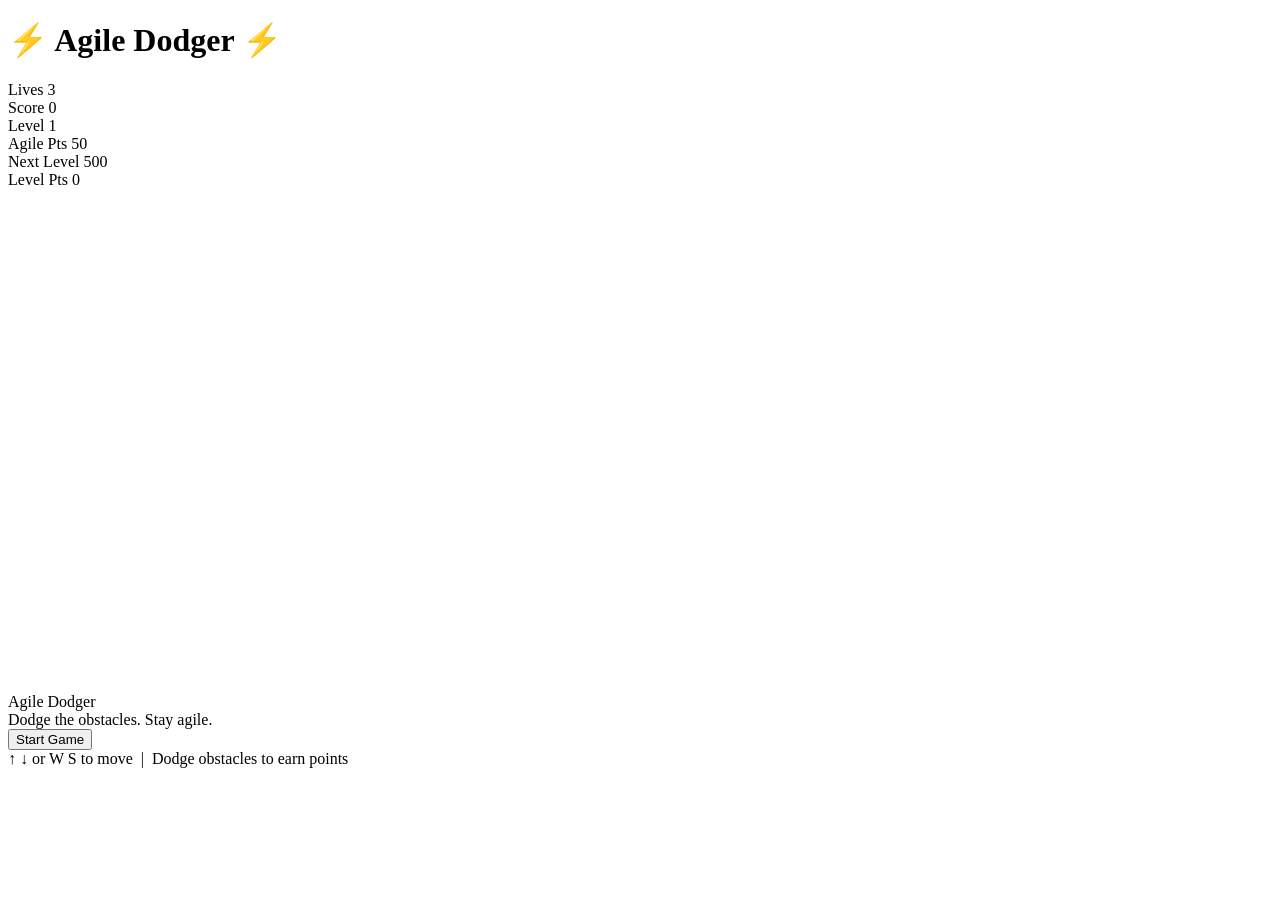
==== index.html @ e6aeab94 "Add initial HTML structure for Agile Dodger game" ====
<!DOCTYPE html>
<html lang="en">
<head>
    <meta charset="UTF-8">
    <meta name="viewport" content="width=device-width, initial-scale=1.0">
    <title>Agile Dodger</title>
    <link rel="stylesheet" href="./style.css" />
</head>
<body>
    <div id="game-wrapper">
        <h1>⚡ Agile Dodger ⚡</h1>
        <div id="hud">
            <div class="hud-item">
                <span class="hud-label">Lives</span>
                <span class="hud-value" id="lives-val">3</span>
            </div>
            <div class="hud-item">
                <span class="hud-label">Score</span>
                <span class="hud-value" id="score-val">0</span>
            </div>
            <div class="hud-item">
                <span class="hud-label">Level</span>
                <span class="hud-value" id="level-val">1</span>
            </div>
            <div class="hud-item">
                <span class="hud-label">Agile Pts</span>
                <span class="hud-value" id="agile-val">50</span>
            </div>
            <div class="hud-item">
                <span class="hud-label">Next Level</span>
                <span class="hud-value" id="total-val">500</span>
            </div>
            <div class="hud-item">
                <span class="hud-label">Level Pts</span>
                <span class="hud-value" id="level-progress-val">0</span>
            </div>
        </div>
        <div id="canvas-wrapper">
            <canvas id="game-canvas" width="800" height="500"></canvas>
            <div id="message-overlay">
                <div id="message-title">Agile Dodger</div>
                <div id="message-sub">Dodge the obstacles. Stay agile.</div>
                <div id="message-detail"></div>
                <button class="btn" id="action-btn">Start Game</button>
            </div>
        </div>
        <div id="instructions">↑ ↓ or W S to move &nbsp;|&nbsp; Dodge obstacles to earn points</div>
    </div>

  <script src="./script.js"></script>
</body>
</html>
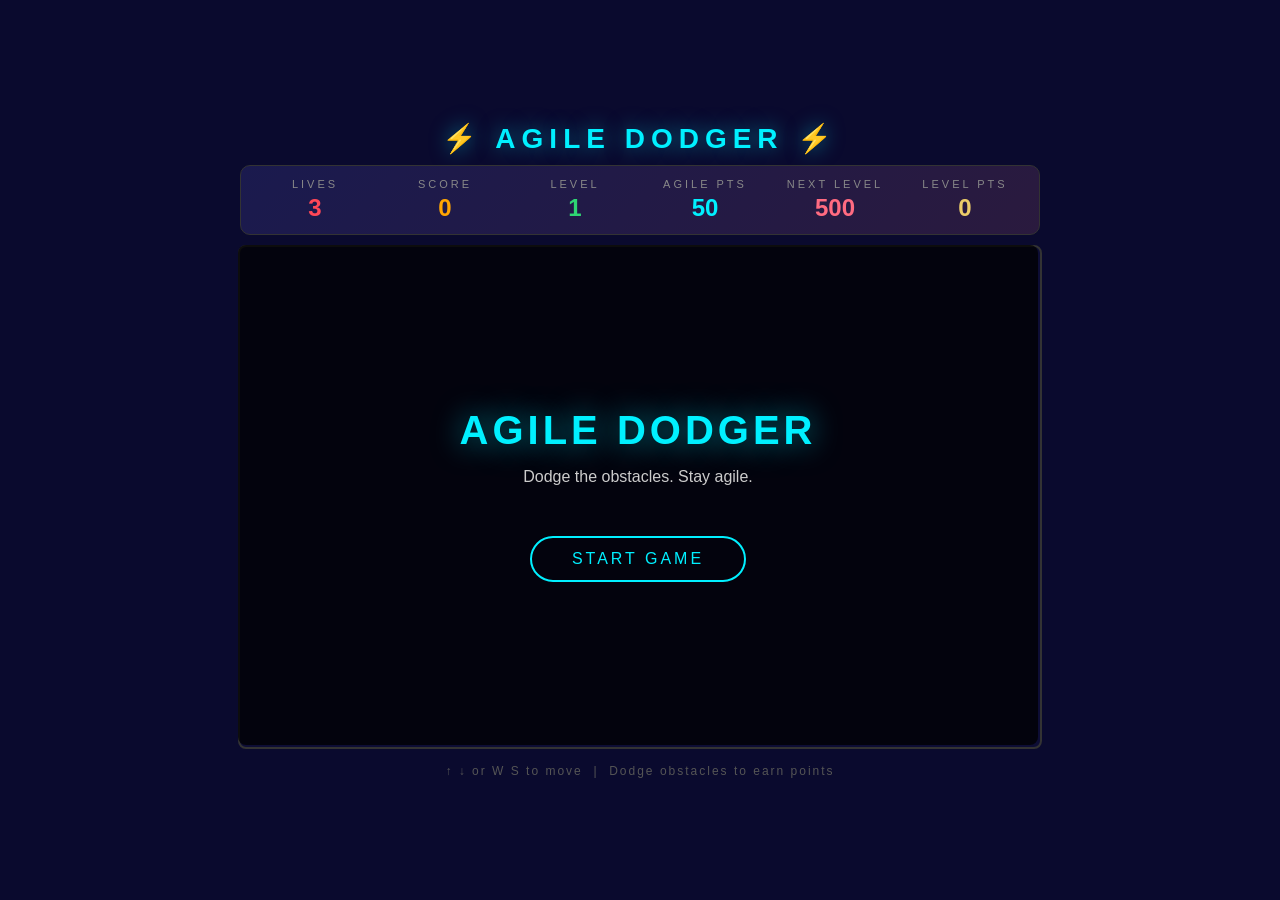
==== commit 9cd82751: "Replace script.js with game.js in index.html" ====
--- a/index.html
+++ b/index.html
@@ -47,6 +47,6 @@
         <div id="instructions">↑ ↓ or W S to move &nbsp;|&nbsp; Dodge obstacles to earn points</div>
     </div>
 
-  <script src="./script.js"></script>
+  <script src="./game.js"></script>
 </body>
 </html>
--- a/style.css
+++ b/style.css
@@ -0,0 +1,150 @@
+
+        * {
+            margin: 0;
+            padding: 0;
+            box-sizing: border-box;
+        }
+
+        body {
+            background: #0a0a2e;
+            display: flex;
+            justify-content: center;
+            align-items: center;
+            height: 100vh;
+            font-family: 'Segoe UI', Tahoma, Geneva, Verdana, sans-serif;
+            overflow: hidden;
+        }
+
+        #game-wrapper {
+            display: flex;
+            flex-direction: column;
+            align-items: center;
+            gap: 10px;
+        }
+
+        h1 {
+            color: #00f0ff;
+            font-size: 28px;
+            text-transform: uppercase;
+            letter-spacing: 6px;
+            text-shadow: 0 0 20px rgba(0, 240, 255, 0.5);
+        }
+
+        #hud {
+            display: flex;
+            gap: 30px;
+            width: 800px;
+            justify-content: center;
+            padding: 12px 20px;
+            background: linear-gradient(135deg, #1a1a4e, #2a1a3e);
+            border: 1px solid #333;
+            border-radius: 10px;
+        }
+
+        .hud-item {
+            display: flex;
+            flex-direction: column;
+            align-items: center;
+            min-width: 100px;
+        }
+
+        .hud-label {
+            color: #888;
+            font-size: 11px;
+            text-transform: uppercase;
+            letter-spacing: 3px;
+            margin-bottom: 4px;
+        }
+
+        .hud-value {
+            color: #fff;
+            font-size: 24px;
+            font-weight: bold;
+        }
+
+        #lives-val { color: #ff4757; }
+        #score-val { color: #ffa502; }
+        #level-val { color: #2ed573; }
+        #agile-val { color: #00f0ff; }
+        #total-val { color: #ff6b81; }
+        #level-progress-val { color: #eccc68; }
+
+        #game-canvas {
+            border: 2px solid #333;
+            border-radius: 8px;
+            background: #0d0d35;
+            display: block;
+            cursor: none;
+        }
+
+        #message-overlay {
+            position: absolute;
+            top: 0;
+            left: 0;
+            width: 800px;
+            height: 500px;
+            display: flex;
+            flex-direction: column;
+            justify-content: center;
+            align-items: center;
+            background: rgba(0, 0, 0, 0.75);
+            border-radius: 8px;
+            z-index: 10;
+            pointer-events: all;
+        }
+
+        #message-overlay.hidden {
+            display: none;
+        }
+
+        #message-title {
+            color: #00f0ff;
+            font-size: 40px;
+            font-weight: bold;
+            text-transform: uppercase;
+            letter-spacing: 4px;
+            margin-bottom: 15px;
+            text-shadow: 0 0 30px rgba(0, 240, 255, 0.6);
+        }
+
+        #message-sub {
+            color: #ccc;
+            font-size: 16px;
+            margin-bottom: 30px;
+        }
+
+        #message-detail {
+            color: #ffa502;
+            font-size: 14px;
+            margin-bottom: 20px;
+        }
+
+        .btn {
+            padding: 12px 40px;
+            font-size: 16px;
+            border: 2px solid #00f0ff;
+            background: transparent;
+            color: #00f0ff;
+            border-radius: 30px;
+            cursor: pointer;
+            text-transform: uppercase;
+            letter-spacing: 3px;
+            transition: all 0.3s;
+        }
+
+        .btn:hover {
+            background: #00f0ff;
+            color: #0a0a2e;
+            box-shadow: 0 0 25px rgba(0, 240, 255, 0.5);
+        }
+
+        #canvas-wrapper {
+            position: relative;
+        }
+
+        #instructions {
+            color: #555;
+            font-size: 12px;
+            letter-spacing: 2px;
+            margin-top: 5px;
+        }
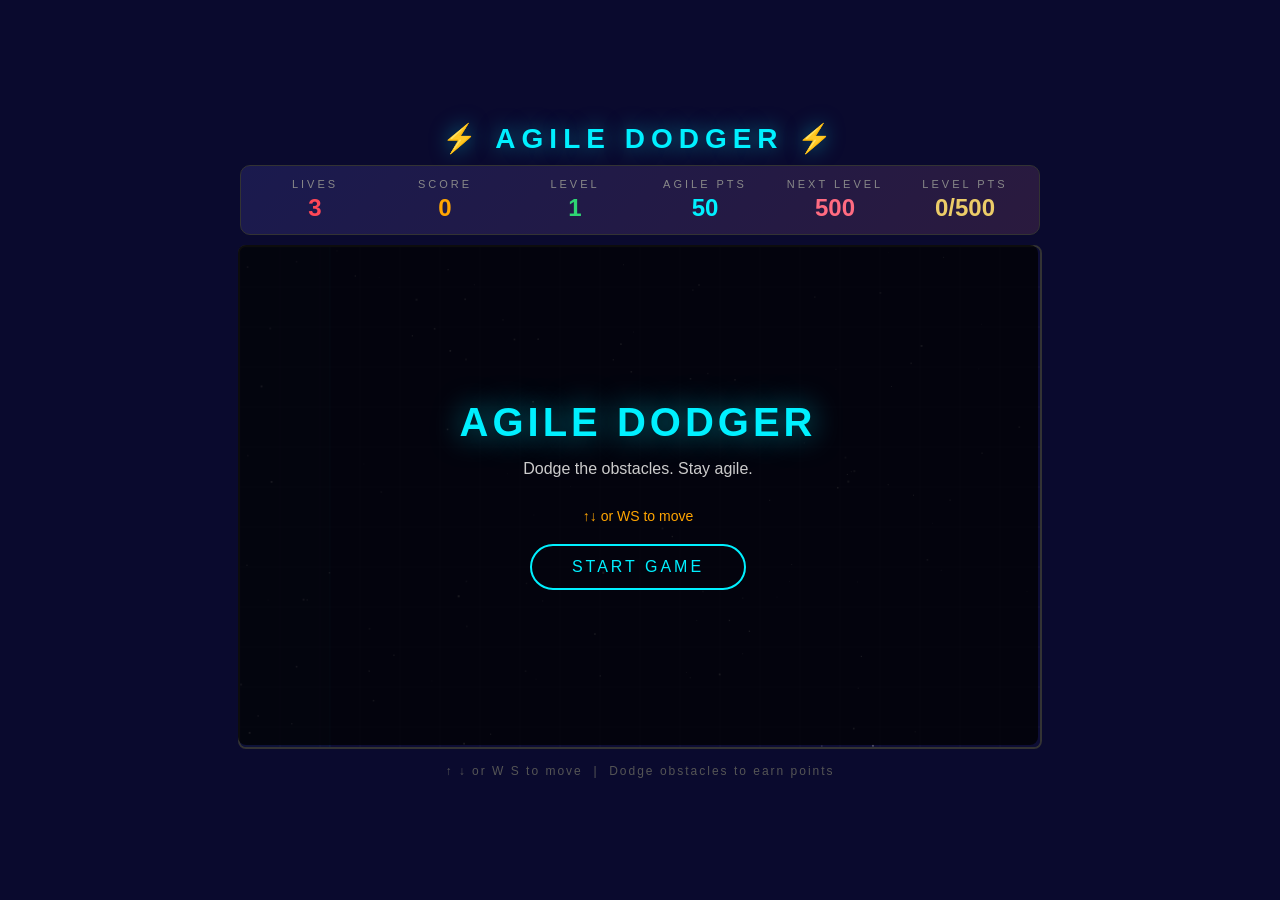
==== commit 62ed0837: "Fix script src path: game.js -> script.js" ====
--- a/index.html
+++ b/index.html
@@ -47,6 +47,6 @@
         <div id="instructions">↑ ↓ or W S to move &nbsp;|&nbsp; Dodge obstacles to earn points</div>
     </div>
 
-  <script src="./game.js"></script>
+  <script src="./script.js"></script>
 </body>
 </html>
